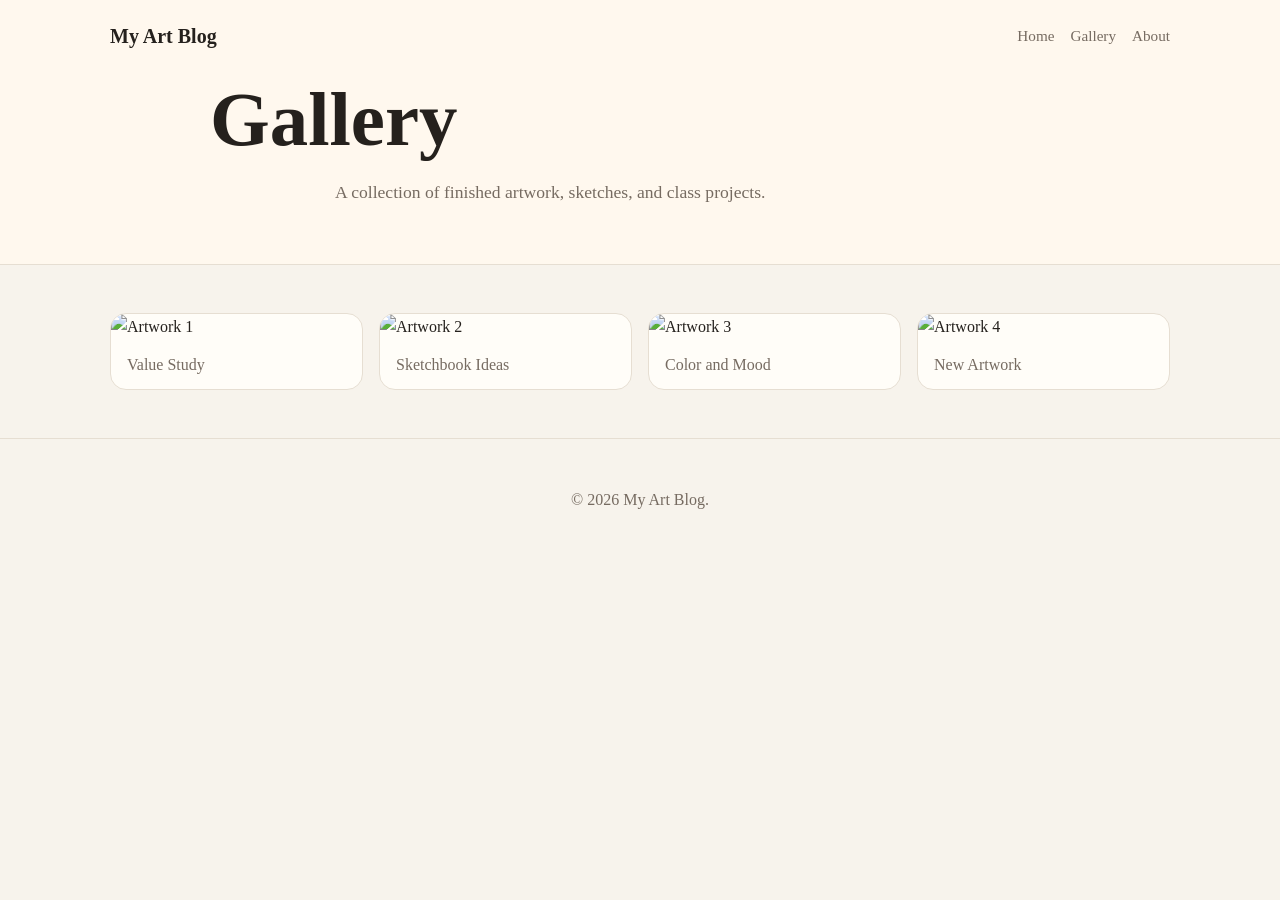
==== gallery.html @ 321e54b8 "Add files via upload" ====
<!DOCTYPE html>
<html lang="en">
<head>
  <meta charset="UTF-8" />
  <meta name="viewport" content="width=device-width, initial-scale=1.0" />
  <title>Gallery | Student Art Portfolio Blog</title>
  <link rel="stylesheet" href="styles.css" />
</head>
<body>
  <header class="page-header">
    <nav class="nav">
      <a class="logo" href="index.html">My Art Blog</a>
      <div class="nav-links">
        <a href="index.html">Home</a>
        <a href="gallery.html">Gallery</a>
        <a href="about.html">About</a>
      </div>
    </nav>
    <h1>Gallery</h1>
    <p>A collection of finished artwork, sketches, and class projects.</p>
  </header>

  <main class="container">
    <div class="gallery-grid">
      <figure><img src="assets/images/placeholder-1.svg" alt="Artwork 1"><figcaption>Value Study</figcaption></figure>
      <figure><img src="assets/images/placeholder-2.svg" alt="Artwork 2"><figcaption>Sketchbook Ideas</figcaption></figure>
      <figure><img src="assets/images/placeholder-3.svg" alt="Artwork 3"><figcaption>Color and Mood</figcaption></figure>
      <figure><img src="assets/images/placeholder-4.svg" alt="Artwork 4"><figcaption>New Artwork</figcaption></figure>
    </div>
  </main>

  <footer class="footer"><p>© 2026 My Art Blog.</p></footer>
</body>
</html>
---- styles.css ----
:root {
  --bg: #f7f3ec;
  --paper: #fffdf8;
  --ink: #25211d;
  --muted: #766b61;
  --accent: #8b5e3c;
  --accent-dark: #5f3f28;
  --border: #e6ded2;
}

* { box-sizing: border-box; }
body { margin: 0; font-family: Georgia, 'Times New Roman', serif; background: var(--bg); color: var(--ink); line-height: 1.6; }
a { color: inherit; }
img { max-width: 100%; display: block; }
.site-header { background: linear-gradient(135deg, #fff8ee, #e8d8c6); padding-bottom: 4rem; }
.page-header { background: #fff8ee; padding-bottom: 2.5rem; border-bottom: 1px solid var(--border); }
.nav { max-width: 1100px; margin: 0 auto; padding: 1.25rem; display: flex; justify-content: space-between; align-items: center; gap: 1rem; }
.logo { font-weight: 700; text-decoration: none; font-size: 1.25rem; }
.nav-links { display: flex; gap: 1rem; font-size: .95rem; }
.nav-links a { text-decoration: none; color: var(--muted); }
.nav-links a:hover { color: var(--accent-dark); }
.hero, .page-header h1, .page-header p { max-width: 900px; margin-left: auto; margin-right: auto; padding: 0 1.25rem; }
.hero { padding-top: 3rem; }
.eyebrow, .date { text-transform: uppercase; letter-spacing: .12em; color: var(--accent); font-size: .78rem; font-weight: 700; }
h1 { font-size: clamp(2.3rem, 6vw, 4.8rem); line-height: 1.05; margin: .5rem 0 1rem; }
h2 { font-size: 2rem; margin-bottom: .25rem; }
h3 { font-size: 1.35rem; line-height: 1.2; }
.hero-text, .section-heading p, .page-header p { color: var(--muted); max-width: 650px; font-size: 1.1rem; }
.container { max-width: 1100px; margin: 0 auto; padding: 3rem 1.25rem; }
.narrow { max-width: 780px; }
.section-heading { margin-bottom: 1.5rem; }
.post-grid { display: grid; grid-template-columns: repeat(3, 1fr); gap: 1.25rem; }
.card, .about-box { background: var(--paper); border: 1px solid var(--border); border-radius: 20px; overflow: hidden; box-shadow: 0 10px 30px rgba(69, 45, 27, .07); }
.card-content { padding: 1.25rem; }
.button { display: inline-block; margin-top: .5rem; background: var(--accent); color: white; text-decoration: none; padding: .65rem 1rem; border-radius: 999px; font-size: .9rem; }
.button:hover { background: var(--accent-dark); }
.gallery-grid { display: grid; grid-template-columns: repeat(4, 1fr); gap: 1rem; }
figure { margin: 0; background: var(--paper); border: 1px solid var(--border); border-radius: 16px; overflow: hidden; }
figcaption { padding: .75rem 1rem; color: var(--muted); }
.about-box { padding: 2rem; }
.post img { border-radius: 18px; border: 1px solid var(--border); margin: 1.25rem 0; }
.footer { text-align: center; color: var(--muted); padding: 2rem 1rem; border-top: 1px solid var(--border); }
@media (max-width: 850px) { .post-grid, .gallery-grid { grid-template-columns: 1fr 1fr; } }
@media (max-width: 560px) { .nav { align-items: flex-start; flex-direction: column; } .post-grid, .gallery-grid { grid-template-columns: 1fr; } }
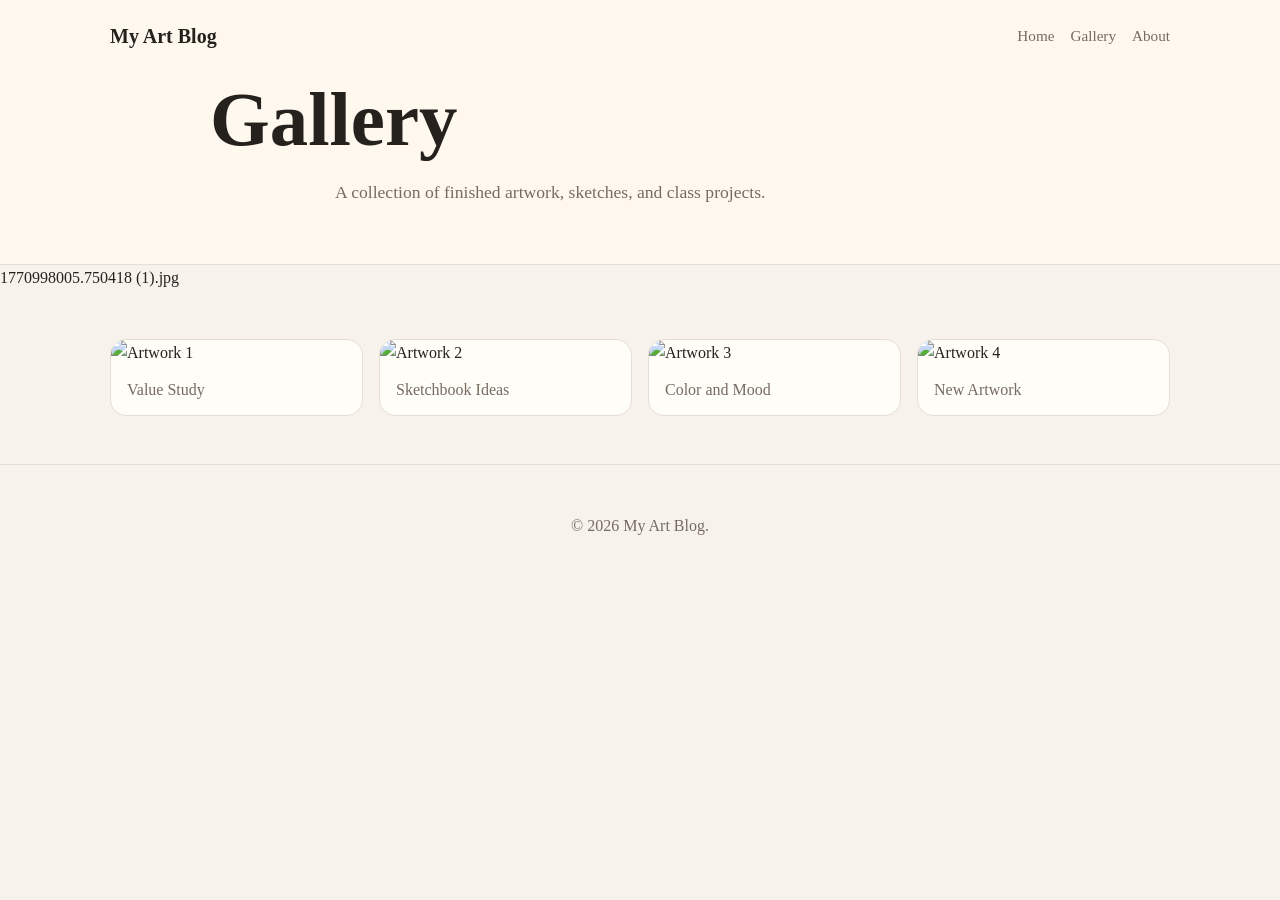
==== commit 8ffc9972: "Update gallery.html" ====
--- a/gallery.html
+++ b/gallery.html
@@ -19,7 +19,7 @@
     <h1>Gallery</h1>
     <p>A collection of finished artwork, sketches, and class projects.</p>
   </header>
-
+1770998005.750418 (1).jpg
   <main class="container">
     <div class="gallery-grid">
       <figure><img src="assets/images/placeholder-1.svg" alt="Artwork 1"><figcaption>Value Study</figcaption></figure>
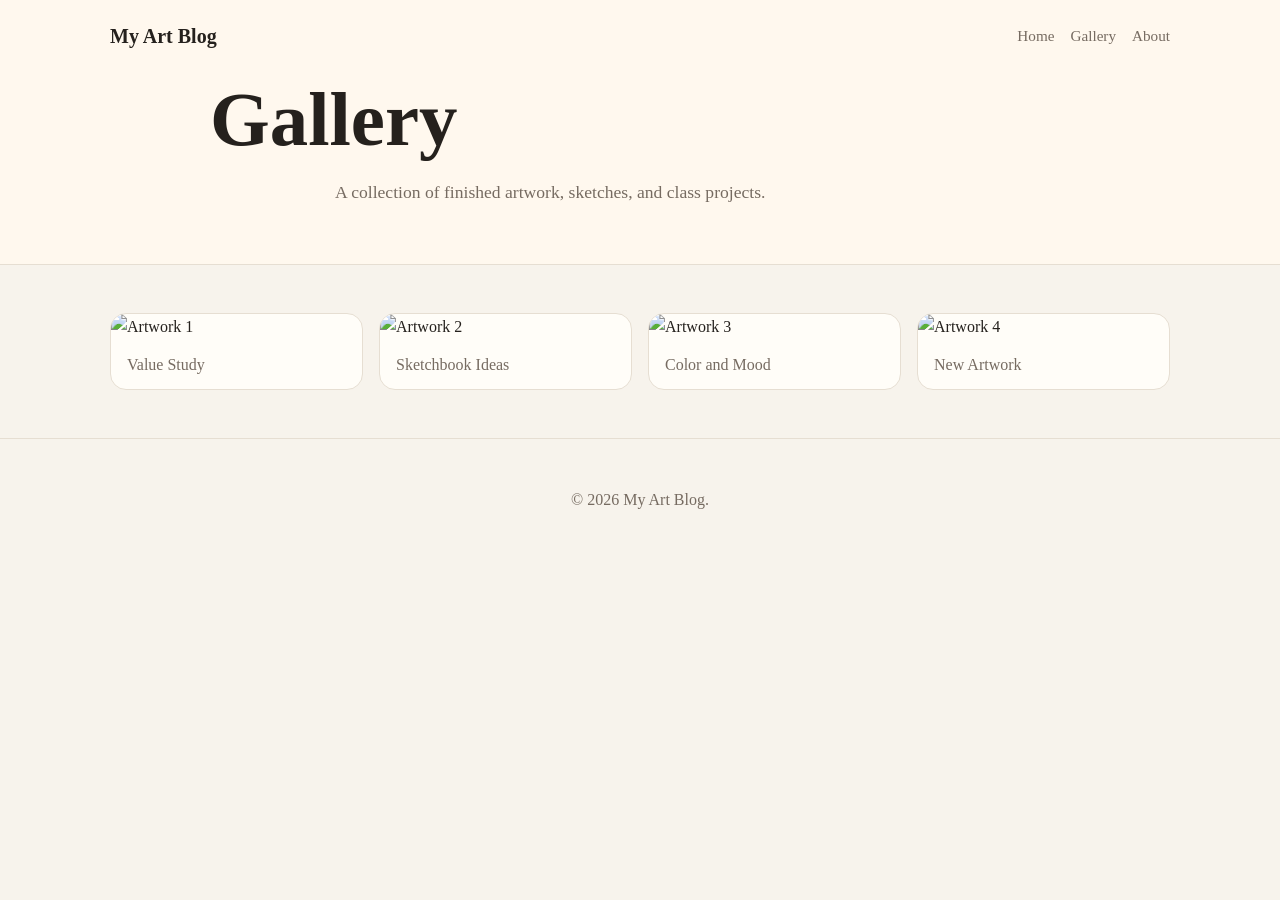
==== commit b7e8be7d: "Update gallery.html" ====
--- a/gallery.html
+++ b/gallery.html
@@ -19,7 +19,6 @@
     <h1>Gallery</h1>
     <p>A collection of finished artwork, sketches, and class projects.</p>
   </header>
-1770998005.750418 (1).jpg
   <main class="container">
     <div class="gallery-grid">
       <figure><img src="assets/images/placeholder-1.svg" alt="Artwork 1"><figcaption>Value Study</figcaption></figure>
